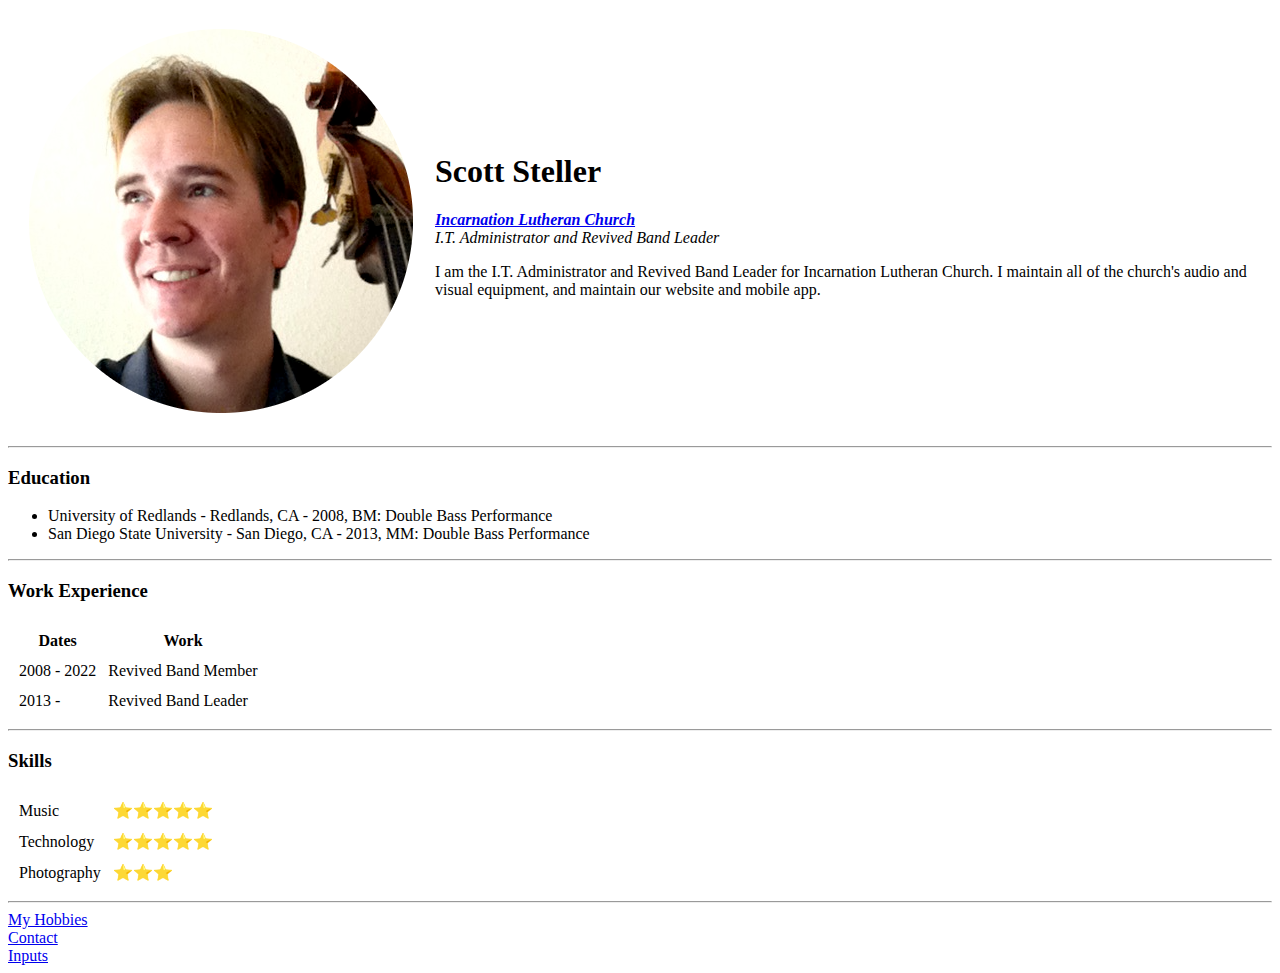
==== index.html @ 4ed17b22 "Add initial CV website files" ====
<!DOCTYPE html>
<html lang="en" dir="ltr">

<head>
  <meta charset="utf-8">
  <title>Scott's Personal Site</title>
</head>

<body>
  <table cellspacing="20">
    <tr>
      <td><img src="Images/headshot2.png" alt="Scott Headshot"></td>
      <td><h1>Scott Steller</h1>
      <p><em><strong><a href="https://www.godamong.us">Incarnation Lutheran Church</a></strong><br />
        I.T. Administrator and Revived Band Leader</em></p>
      <p>I am the I.T. Administrator and Revived Band Leader for Incarnation Lutheran Church.  I maintain all of the church's audio and visual equipment, and maintain our website and mobile app.</p></td>
    </tr>
  </table>

  <hr />
  <h3>Education</h3>
  <ul>
    <li>University of Redlands - Redlands, CA - 2008, BM: Double Bass Performance</li>
    <li>San Diego State University - San Diego, CA - 2013, MM: Double Bass Performance</li>
  </ul>
  <hr>
  <h3>Work Experience</h3>
  <table cellspacing="10">
    <thead>
      <tr>
        <th>Dates</th>
        <th>Work</th>
      </tr>
    </thead>
    <tr>
      <td>2008 - 2022</td>
      <td>Revived Band Member</td>
    </tr>
    <tr>
      <td>2013 -</td>
      <td>Revived Band Leader</td>
    </tr>
  </table>
  <hr>
  <h3>Skills</h3>
  <table cellspacing="10">
    <tr>
      <td>Music</td>
      <td>⭐⭐⭐⭐⭐</td>
    </tr>
    <tr>
      <td>Technology</td>
      <td>⭐⭐⭐⭐⭐</td>
    </tr>
    <tr>
      <td>Photography</td>
      <td>⭐⭐⭐</td>
    </tr>
  </table>
  <hr>
  <a href="hobbies.html">My Hobbies</a><br />
  <a href="contact.html">Contact</a><br>
  <a href="inputs.html">Inputs</a>
</body>

</html>
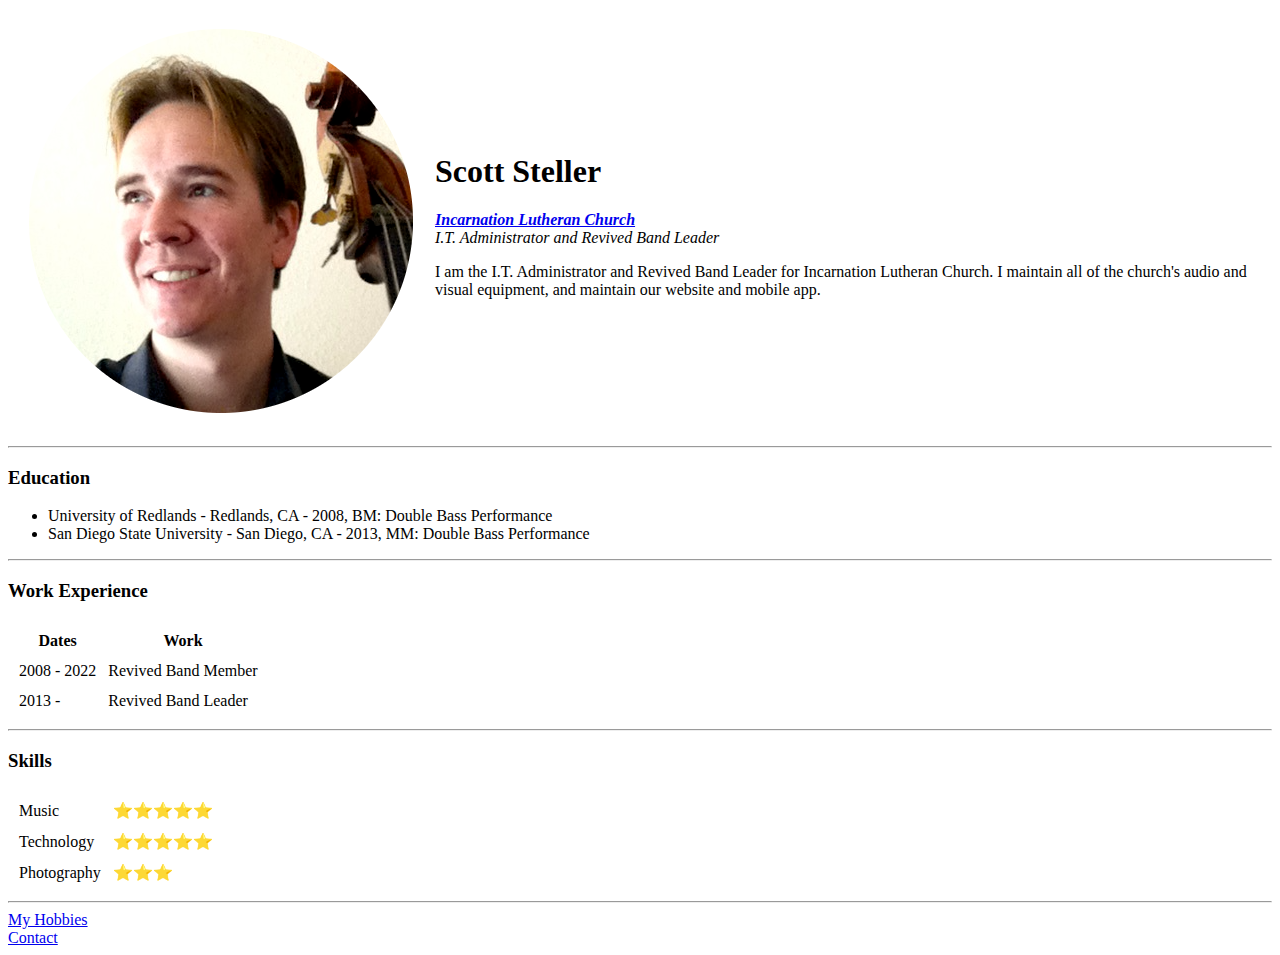
==== commit cc331455: "Removed "Input" project" ====
--- a/index.html
+++ b/index.html
@@ -60,7 +60,6 @@
   <hr>
   <a href="hobbies.html">My Hobbies</a><br />
   <a href="contact.html">Contact</a><br>
-  <a href="inputs.html">Inputs</a>
 </body>
 
 </html>
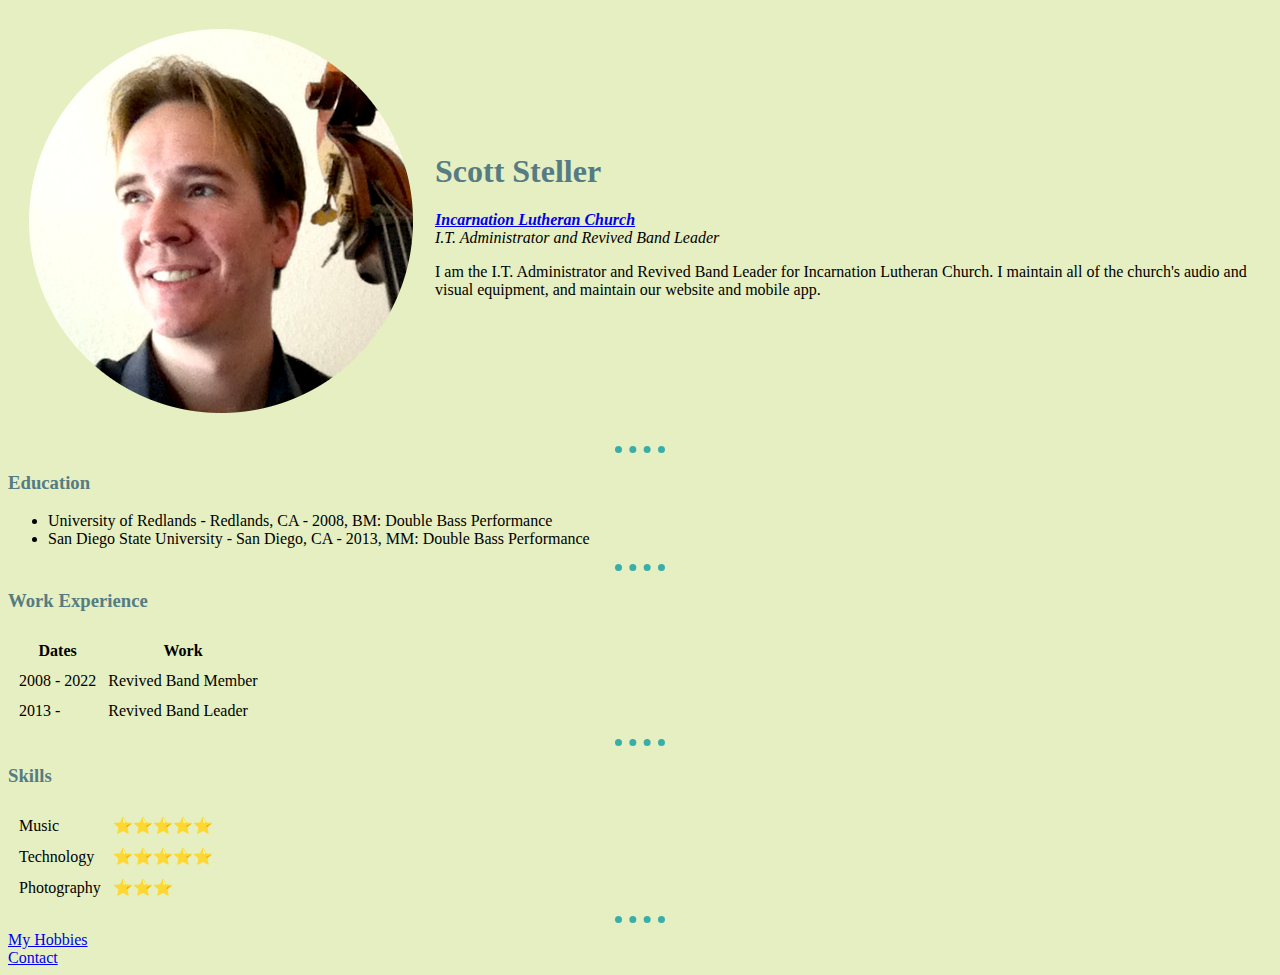
==== commit 8cb1f77c: "Add files via upload" ====
--- a/index.html
+++ b/index.html
@@ -4,6 +4,8 @@
 <head>
   <meta charset="utf-8">
   <title>Scott's Personal Site</title>
+  <link rel="stylesheet" href="css/styles.css">
+
 </head>
 
 <body>
--- a/css/styles.css
+++ b/css/styles.css
@@ -0,0 +1,17 @@
+body{
+  background-color: #E5EFC1;
+}
+
+h1 {
+  color: #557B83;
+}
+
+h3 {color: #557B83;
+}
+
+hr {
+  border-color: #39AEA9;
+  border-style: dotted none none;
+  border-width: 7px;
+  width: 4%;
+  }
